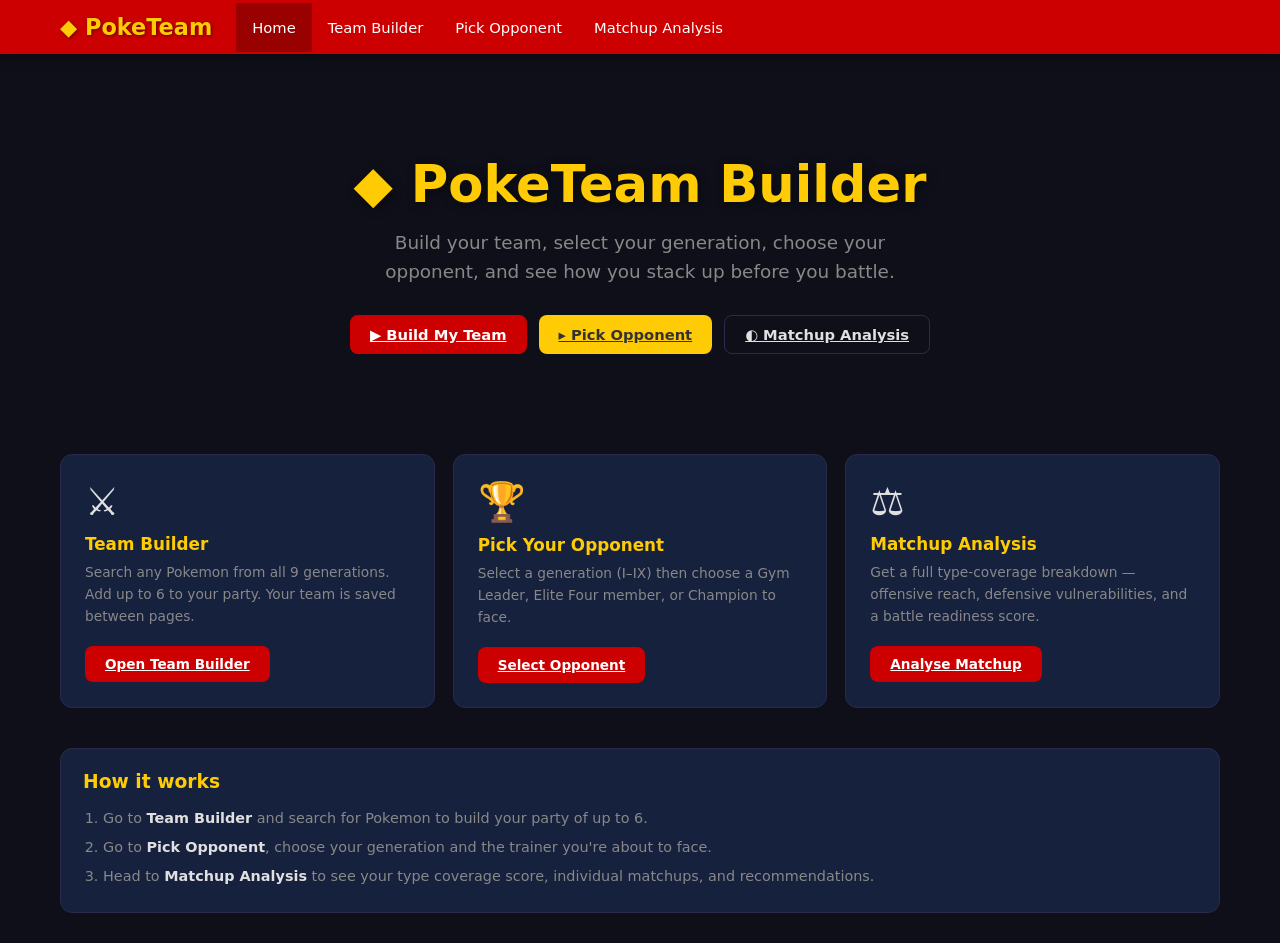
==== index.html @ e87c1c85 "create app" ====
<!DOCTYPE html>
<html lang="en">
<head>
  <meta charset="UTF-8">
  <meta name="viewport" content="width=device-width, initial-scale=1.0">
  <title>PokeTeam Builder</title>
  <link rel="stylesheet" href="style.css">
</head>
<body>

<nav>
  <div class="nav-inner">
    <a class="nav-logo" href="index.html">&#9670; PokeTeam</a>
    <ul class="nav-links">
      <li><a href="index.html">Home</a></li>
      <li><a href="teambuilder.html">Team Builder</a></li>
      <li><a href="opponent.html">Pick Opponent</a></li>
      <li><a href="comparison.html">Matchup Analysis</a></li>
    </ul>
  </div>
</nav>

<div class="container">
  <div class="hero">
    <h1>&#9670; PokeTeam Builder</h1>
    <p>Build your team, select your generation, choose your opponent, and see how you stack up before you battle.</p>
    <div class="hero-btns">
      <a href="teambuilder.html" class="btn btn-primary">&#9654; Build My Team</a>
      <a href="opponent.html" class="btn btn-yellow">&#9656; Pick Opponent</a>
      <a href="comparison.html" class="btn btn-secondary">&#9680; Matchup Analysis</a>
    </div>
  </div>

  <!-- Quick status bar -->
  <div id="status-bar" class="card" style="margin-bottom:30px; display:none">
    <div style="display:flex;gap:30px;align-items:center;flex-wrap:wrap;">
      <div>
        <div style="font-size:.75rem;color:var(--text-muted);text-transform:uppercase;font-weight:700;margin-bottom:4px">My Team</div>
        <div id="status-team" style="font-size:1rem;font-weight:700;color:var(--yellow)"></div>
      </div>
      <div>
        <div style="font-size:.75rem;color:var(--text-muted);text-transform:uppercase;font-weight:700;margin-bottom:4px">Opponent</div>
        <div id="status-opp" style="font-size:1rem;font-weight:700;color:var(--yellow)"></div>
      </div>
      <div style="margin-left:auto">
        <a href="comparison.html" class="btn btn-yellow" id="goto-compare" style="display:none">See Matchup &#8594;</a>
      </div>
    </div>
  </div>

  <div class="feature-grid">
    <div class="feature-card">
      <div class="feature-icon">&#9876;</div>
      <h3>Team Builder</h3>
      <p>Search any Pokemon from all 9 generations. Add up to 6 to your party. Your team is saved between pages.</p>
      <br><a href="teambuilder.html" class="btn btn-primary" style="font-size:.85rem">Open Team Builder</a>
    </div>
    <div class="feature-card">
      <div class="feature-icon">&#127942;</div>
      <h3>Pick Your Opponent</h3>
      <p>Select a generation (I–IX) then choose a Gym Leader, Elite Four member, or Champion to face.</p>
      <br><a href="opponent.html" class="btn btn-primary" style="font-size:.85rem">Select Opponent</a>
    </div>
    <div class="feature-card">
      <div class="feature-icon">&#9878;</div>
      <h3>Matchup Analysis</h3>
      <p>Get a full type-coverage breakdown — offensive reach, defensive vulnerabilities, and a battle readiness score.</p>
      <br><a href="comparison.html" class="btn btn-primary" style="font-size:.85rem">Analyse Matchup</a>
    </div>
  </div>

  <div style="margin-top:40px" class="card">
    <h3 style="color:var(--yellow);margin-bottom:12px">How it works</h3>
    <ol style="padding-left:20px;color:var(--text-muted);font-size:.9rem;line-height:2">
      <li>Go to <strong style="color:var(--text)">Team Builder</strong> and search for Pokemon to build your party of up to 6.</li>
      <li>Go to <strong style="color:var(--text)">Pick Opponent</strong>, choose your generation and the trainer you're about to face.</li>
      <li>Head to <strong style="color:var(--text)">Matchup Analysis</strong> to see your type coverage score, individual matchups, and recommendations.</li>
    </ol>
  </div>
</div>

<script src="js/app.js"></script>
<script>
  // Show quick status bar if data exists
  const team = getMyTeam();
  const opp  = getSelectedOpponent();
  if (team.length > 0 || opp) {
    document.getElementById('status-bar').style.display = 'block';
    document.getElementById('status-team').textContent =
      team.length > 0 ? team.map(p => p.name).join(', ') : 'None set';
    document.getElementById('status-opp').textContent =
      opp ? `${opp.name} (Gen ${opp.gen})` : 'None selected';
    if (team.length > 0 && opp)
      document.getElementById('goto-compare').style.display = 'inline-flex';
  }
</script>
</body>
</html>
---- style.css ----
* { margin: 0; padding: 0; box-sizing: border-box; }

:root {
  --red: #CC0000;
  --dark-red: #990000;
  --white: #FFFFFF;
  --dark: #1a1a2e;
  --darker: #0f0f1a;
  --card-bg: #16213e;
  --border: #2a2a4a;
  --text: #e0e0e0;
  --text-muted: #888;
  --yellow: #FFCB05;
  --blue: #3B4CCA;
}

body { font-family: 'Segoe UI', system-ui, sans-serif; background: var(--darker); color: var(--text); min-height: 100vh; }

/* NAV */
nav { background: var(--red); position: sticky; top: 0; z-index: 100; box-shadow: 0 2px 10px rgba(0,0,0,.5); }
.nav-inner { max-width: 1200px; margin: 0 auto; display: flex; align-items: center; padding: 0 20px; flex-wrap: wrap; }
.nav-logo { font-size: 1.4rem; font-weight: 900; color: var(--yellow); text-decoration: none; padding: 14px 0; margin-right: 24px; text-shadow: 1px 1px 3px rgba(0,0,0,.5); }
.nav-links { display: flex; list-style: none; }
.nav-links a { color: #fff; text-decoration: none; padding: 16px 16px; display: block; font-weight: 500; transition: background .2s; font-size: .92rem; }
.nav-links a:hover, .nav-links a.active { background: rgba(0,0,0,.25); }

/* LAYOUT */
.container { max-width: 1200px; margin: 0 auto; padding: 30px 20px; }
.page-title { font-size: 2rem; font-weight: 900; color: var(--yellow); margin-bottom: 6px; }
.page-subtitle { color: var(--text-muted); margin-bottom: 28px; font-size: 1rem; }

/* CARD */
.card { background: var(--card-bg); border: 1px solid var(--border); border-radius: 12px; padding: 22px; }

/* BUTTONS */
.btn { padding: 10px 20px; border-radius: 8px; border: none; cursor: pointer; font-size: .92rem; font-weight: 700; transition: all .18s; display: inline-flex; align-items: center; gap: 6px; }
.btn-primary { background: var(--red); color: #fff; }
.btn-primary:hover { background: var(--dark-red); transform: translateY(-1px); }
.btn-secondary { background: transparent; color: var(--text); border: 1px solid var(--border); }
.btn-secondary:hover { background: var(--border); }
.btn-yellow { background: var(--yellow); color: #333; }
.btn-yellow:hover { background: #e6b800; transform: translateY(-1px); }
.btn:disabled { opacity: .4; cursor: not-allowed; transform: none; }

/* TYPE BADGES */
.type-badge { display: inline-block; padding: 3px 10px; border-radius: 20px; font-size: .72rem; font-weight: 800; text-transform: uppercase; letter-spacing: .5px; color: #fff; text-shadow: 0 1px 2px rgba(0,0,0,.35); }
.type-normal   { background: #A8A878; }
.type-fire     { background: #F08030; }
.type-water    { background: #6890F0; }
.type-electric { background: #F8D030; color: #333; }
.type-grass    { background: #78C850; }
.type-ice      { background: #98D8D8; color: #333; }
.type-fighting { background: #C03028; }
.type-poison   { background: #A040A0; }
.type-ground   { background: #E0C068; color: #333; }
.type-flying   { background: #A890F0; }
.type-psychic  { background: #F85888; }
.type-bug      { background: #A8B820; }
.type-rock     { background: #B8A038; }
.type-ghost    { background: #705898; }
.type-dragon   { background: #7038F8; }
.type-dark     { background: #705848; }
.type-steel    { background: #B8B8D0; color: #333; }
.type-fairy    { background: #EE99AC; color: #333; }

/* POKEMON CARD */
.pokemon-card { background: var(--card-bg); border: 2px solid var(--border); border-radius: 12px; padding: 14px; text-align: center; position: relative; transition: border-color .2s, transform .2s; }
.pokemon-card img { width: 96px; height: 96px; image-rendering: pixelated; }
.pokemon-card .pkmn-name { font-weight: 800; text-transform: capitalize; margin: 5px 0 3px; font-size: .88rem; }
.pokemon-card .pkmn-level { color: var(--text-muted); font-size: .78rem; }
.pokemon-card .types { display: flex; gap: 4px; justify-content: center; margin-top: 5px; flex-wrap: wrap; }
.remove-btn { position: absolute; top: 6px; right: 6px; background: rgba(204,0,0,.75); color: #fff; border: none; border-radius: 50%; width: 22px; height: 22px; font-size: .9rem; cursor: pointer; display: flex; align-items: center; justify-content: center; line-height: 1; }
.remove-btn:hover { background: var(--red); }

/* TEAM GRID */
.team-grid { display: grid; grid-template-columns: repeat(6, 1fr); gap: 12px; margin-bottom: 20px; }
.team-slot { background: var(--card-bg); border: 2px dashed var(--border); border-radius: 12px; padding: 14px; text-align: center; min-height: 148px; display: flex; align-items: center; justify-content: center; }
.team-slot.filled { border-style: solid; border-color: var(--red); }
.empty-text { color: var(--text-muted); font-size: .82rem; }

/* SEARCH */
.search-wrap { position: relative; margin-bottom: 20px; }
.search-input { width: 100%; padding: 12px 16px; background: var(--card-bg); border: 1px solid var(--border); border-radius: 8px; color: var(--text); font-size: 1rem; outline: none; transition: border-color .2s; }
.search-input:focus { border-color: var(--red); }
.search-input::placeholder { color: var(--text-muted); }
.autocomplete-list { position: absolute; top: 100%; left: 0; right: 0; background: var(--card-bg); border: 1px solid var(--border); border-top: none; border-radius: 0 0 8px 8px; max-height: 220px; overflow-y: auto; z-index: 50; display: none; }
.autocomplete-list.open { display: block; }
.auto-item { padding: 9px 16px; cursor: pointer; text-transform: capitalize; display: flex; align-items: center; gap: 10px; font-size: .9rem; }
.auto-item:hover, .auto-item-active { background: var(--border); }
.auto-item img { width: 32px; height: 32px; image-rendering: pixelated; }

/* STAT BAR */
.stat-row { display: flex; align-items: center; gap: 10px; margin: 4px 0; }
.stat-name { width: 90px; font-size: .72rem; color: var(--text-muted); text-align: right; text-transform: uppercase; font-weight: 700; }
.stat-track { flex: 1; height: 8px; background: var(--border); border-radius: 4px; overflow: hidden; }
.stat-fill { height: 100%; border-radius: 4px; transition: width .5s ease; }
.stat-val { width: 32px; font-size: .78rem; font-weight: 700; }

/* GEN GRID */
.gen-grid { display: grid; grid-template-columns: repeat(auto-fill, minmax(170px, 1fr)); gap: 14px; margin-bottom: 30px; }
.gen-card { background: var(--card-bg); border: 2px solid var(--border); border-radius: 12px; padding: 18px; text-align: center; cursor: pointer; transition: all .18s; }
.gen-card:hover, .gen-card.selected { border-color: var(--yellow); background: rgba(255,203,5,.07); }
.gen-number { font-size: 2.2rem; font-weight: 900; color: var(--yellow); }
.gen-name { font-size: .85rem; color: var(--text-muted); margin-top: 3px; }
.gen-region { font-size: .78rem; color: var(--text-muted); }

/* OPPONENTS */
.opponents-grid { display: grid; grid-template-columns: repeat(auto-fill, minmax(155px, 1fr)); gap: 14px; }
.opp-card { background: var(--card-bg); border: 2px solid var(--border); border-radius: 12px; padding: 14px; text-align: center; cursor: pointer; transition: all .18s; }
.opp-card:hover, .opp-card.selected { border-color: var(--red); background: rgba(204,0,0,.07); }
.opp-name { font-weight: 800; font-size: .93rem; }
.opp-role { font-size: .76rem; color: var(--text-muted); margin: 3px 0; line-height: 1.3; }

/* COMPARISON */
.vs-header { display: grid; grid-template-columns: 1fr auto 1fr; align-items: start; gap: 16px; margin-bottom: 28px; }
.vs-text { font-size: 2.5rem; font-weight: 900; color: var(--red); text-align: center; margin-top: 20px; }
.score-circle { width: 120px; height: 120px; border-radius: 50%; border: 5px solid var(--yellow); display: flex; align-items: center; justify-content: center; flex-direction: column; margin: 0 auto 10px; background: rgba(255,203,5,.08); }
.score-number { font-size: 2.6rem; font-weight: 900; color: var(--yellow); line-height: 1; }
.score-label { font-size: .65rem; color: var(--text-muted); text-transform: uppercase; letter-spacing: .5px; }
.matchup-grid { display: grid; grid-template-columns: 1fr 1fr; gap: 18px; margin-top: 18px; }
.coverage-row { margin: 9px 0; }
.cov-label { display: flex; justify-content: space-between; font-size: .82rem; margin-bottom: 3px; }
.cov-track { height: 11px; background: var(--border); border-radius: 6px; overflow: hidden; }
.cov-fill { height: 100%; border-radius: 6px; transition: width .8s ease; }
.rec-box { background: rgba(255,203,5,.07); border: 1px solid rgba(255,203,5,.3); border-radius: 12px; padding: 18px; margin-top: 18px; }
.rec-box h3 { color: var(--yellow); margin-bottom: 10px; font-size: 1rem; }
.rec-box p, .rec-box li { font-size: .88rem; color: var(--text); line-height: 1.6; }
.rec-box ul { padding-left: 18px; margin-top: 6px; }

/* INDIVIDUAL MATCHUP TABLE */
.matchup-table { width: 100%; border-collapse: collapse; font-size: .84rem; margin-top: 10px; }
.matchup-table th { background: var(--border); padding: 7px 12px; text-align: left; font-size: .72rem; font-weight: 700; text-transform: uppercase; color: var(--text-muted); letter-spacing: .4px; }
.matchup-table td { padding: 7px 12px; border-bottom: 1px solid rgba(255,255,255,.04); text-transform: capitalize; }
.matchup-table tr:hover td { background: rgba(255,255,255,.02); }
.pill { display: inline-block; padding: 2px 8px; border-radius: 20px; font-size: .73rem; font-weight: 700; }
.pill-green  { background: rgba(74,222,128,.18); color: #4ade80; }
.pill-red    { background: rgba(248,113,113,.18); color: #f87171; }
.pill-gray   { background: rgba(107,114,128,.18); color: #9ca3af; }
.pill-yellow { background: rgba(251,191,36,.18); color: #fbbf24; }

/* HERO (home) */
.hero { text-align: center; padding: 70px 20px 50px; }
.hero h1 { font-size: 3.2rem; font-weight: 900; color: var(--yellow); text-shadow: 2px 2px 10px rgba(0,0,0,.5); margin-bottom: 14px; }
.hero p { font-size: 1.15rem; color: var(--text-muted); max-width: 580px; margin: 0 auto 28px; line-height: 1.6; }
.hero-btns { display: flex; gap: 12px; justify-content: center; flex-wrap: wrap; }
.feature-grid { display: grid; grid-template-columns: repeat(auto-fit, minmax(240px, 1fr)); gap: 18px; margin-top: 50px; }
.feature-card { background: var(--card-bg); border: 1px solid var(--border); border-radius: 12px; padding: 24px; }
.feature-icon { font-size: 2.4rem; margin-bottom: 10px; }
.feature-card h3 { color: var(--yellow); margin-bottom: 7px; font-size: 1.05rem; }
.feature-card p { color: var(--text-muted); font-size: .86rem; line-height: 1.6; }

/* MISC */
.spinner { width: 44px; height: 44px; border: 4px solid var(--border); border-top-color: var(--red); border-radius: 50%; animation: spin .7s linear infinite; margin: 50px auto; }
@keyframes spin { to { transform: rotate(360deg); } }
.alert { padding: 11px 15px; border-radius: 8px; margin: 10px 0; font-size: .88rem; }
.alert-info    { background: rgba(56,189,248,.08); border: 1px solid rgba(56,189,248,.25); color: #7dd3fc; }
.alert-warn    { background: rgba(251,191,36,.08); border: 1px solid rgba(251,191,36,.25); color: #fbbf24; }
.alert-success { background: rgba(34,197,94,.08); border: 1px solid rgba(34,197,94,.25); color: #4ade80; }
.alert-danger  { background: rgba(248,113,113,.08); border: 1px solid rgba(248,113,113,.25); color: #f87171; }
.section-title { font-size: 1.1rem; font-weight: 800; color: var(--yellow); margin-bottom: 14px; margin-top: 26px; }
.divider { height: 1px; background: var(--border); margin: 24px 0; }

/* RESPONSIVE */
@media (max-width: 900px) { .team-grid { grid-template-columns: repeat(3, 1fr); } }
@media (max-width: 700px) { .matchup-grid { grid-template-columns: 1fr; } .vs-header { grid-template-columns: 1fr; } .vs-text { display: none; } .hero h1 { font-size: 2.2rem; } }
@media (max-width: 480px) { .team-grid { grid-template-columns: repeat(2, 1fr); } .nav-links a { padding: 14px 10px; font-size: .82rem; } }
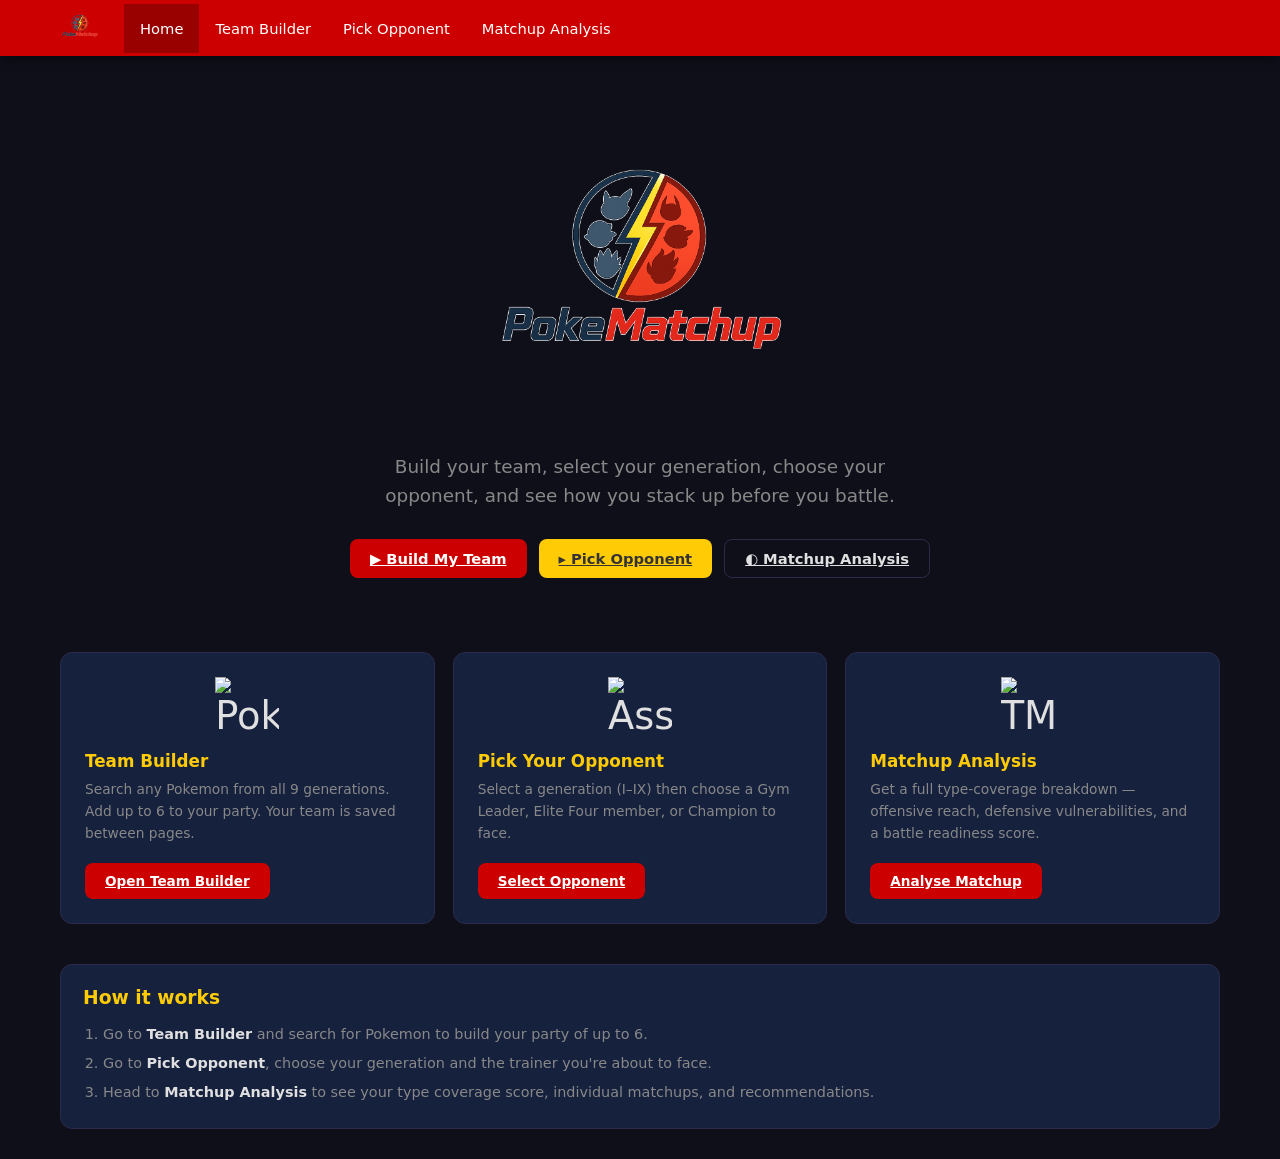
==== commit 2f26dd92: "refine and mobile port" ====
--- a/index.html
+++ b/index.html
@@ -3,14 +3,16 @@
 <head>
   <meta charset="UTF-8">
   <meta name="viewport" content="width=device-width, initial-scale=1.0">
-  <title>PokeTeam Builder</title>
+  <title>PokeMatchup</title>
+  <link rel="icon" type="image/png" href="PokeMatchup.png">
   <link rel="stylesheet" href="style.css">
 </head>
 <body>
 
 <nav>
   <div class="nav-inner">
-    <a class="nav-logo" href="index.html">&#9670; PokeTeam</a>
+    <a class="nav-logo" href="index.html"><img src="PokeMatchup.png" alt="PokeMatchup" class="nav-logo-img"></a>
+    <button class="hamburger" aria-label="Menu"><span></span><span></span><span></span></button>
     <ul class="nav-links">
       <li><a href="index.html">Home</a></li>
       <li><a href="teambuilder.html">Team Builder</a></li>
@@ -22,7 +24,7 @@
 
 <div class="container">
   <div class="hero">
-    <h1>&#9670; PokeTeam Builder</h1>
+    <img src="PokeMatchup.png" alt="PokeMatchup" class="hero-logo">
     <p>Build your team, select your generation, choose your opponent, and see how you stack up before you battle.</p>
     <div class="hero-btns">
       <a href="teambuilder.html" class="btn btn-primary">&#9654; Build My Team</a>
@@ -50,19 +52,19 @@
 
   <div class="feature-grid">
     <div class="feature-card">
-      <div class="feature-icon">&#9876;</div>
+      <div class="feature-icon"><img src="https://raw.githubusercontent.com/PokeAPI/sprites/master/sprites/items/poke-ball.png" alt="Pokeball" style="width:64px;height:64px;image-rendering:pixelated"></div>
       <h3>Team Builder</h3>
       <p>Search any Pokemon from all 9 generations. Add up to 6 to your party. Your team is saved between pages.</p>
       <br><a href="teambuilder.html" class="btn btn-primary" style="font-size:.85rem">Open Team Builder</a>
     </div>
     <div class="feature-card">
-      <div class="feature-icon">&#127942;</div>
+      <div class="feature-icon"><img src="https://raw.githubusercontent.com/PokeAPI/sprites/master/sprites/items/assault-vest.png" alt="Assault Vest" style="width:64px;height:64px;image-rendering:pixelated"></div>
       <h3>Pick Your Opponent</h3>
       <p>Select a generation (I–IX) then choose a Gym Leader, Elite Four member, or Champion to face.</p>
       <br><a href="opponent.html" class="btn btn-primary" style="font-size:.85rem">Select Opponent</a>
     </div>
     <div class="feature-card">
-      <div class="feature-icon">&#9878;</div>
+      <div class="feature-icon"><img src="https://raw.githubusercontent.com/PokeAPI/sprites/master/sprites/items/tm-normal.png" alt="TM" style="width:64px;height:64px;image-rendering:pixelated"></div>
       <h3>Matchup Analysis</h3>
       <p>Get a full type-coverage breakdown — offensive reach, defensive vulnerabilities, and a battle readiness score.</p>
       <br><a href="comparison.html" class="btn btn-primary" style="font-size:.85rem">Analyse Matchup</a>
@@ -89,7 +91,7 @@
     document.getElementById('status-team').textContent =
       team.length > 0 ? team.map(p => p.name).join(', ') : 'None set';
     document.getElementById('status-opp').textContent =
-      opp ? `${opp.name} (Gen ${opp.gen})` : 'None selected';
+      opp ? `${opp.name} — Gen ${opp.gen}${opp.game ? ' ('+opp.game+')' : ''}` : 'None selected';
     if (team.length > 0 && opp)
       document.getElementById('goto-compare').style.display = 'inline-flex';
   }
--- a/style.css
+++ b/style.css
@@ -19,7 +19,8 @@
 /* NAV */
 nav { background: var(--red); position: sticky; top: 0; z-index: 100; box-shadow: 0 2px 10px rgba(0,0,0,.5); }
 .nav-inner { max-width: 1200px; margin: 0 auto; display: flex; align-items: center; padding: 0 20px; flex-wrap: wrap; }
-.nav-logo { font-size: 1.4rem; font-weight: 900; color: var(--yellow); text-decoration: none; padding: 14px 0; margin-right: 24px; text-shadow: 1px 1px 3px rgba(0,0,0,.5); }
+.nav-logo { text-decoration: none; padding: 8px 0; margin-right: 24px; display: flex; align-items: center; }
+.nav-logo-img { height: 40px; width: auto; object-fit: contain; display: block; }
 .nav-links { display: flex; list-style: none; }
 .nav-links a { color: #fff; text-decoration: none; padding: 16px 16px; display: block; font-weight: 500; transition: background .2s; font-size: .92rem; }
 .nav-links a:hover, .nav-links a.active { background: rgba(0,0,0,.25); }
@@ -139,13 +140,14 @@
 .pill-yellow { background: rgba(251,191,36,.18); color: #fbbf24; }
 
 /* HERO (home) */
-.hero { text-align: center; padding: 70px 20px 50px; }
+.hero { text-align: center; padding: 30px 20px 24px; }
 .hero h1 { font-size: 3.2rem; font-weight: 900; color: var(--yellow); text-shadow: 2px 2px 10px rgba(0,0,0,.5); margin-bottom: 14px; }
+.hero-logo { max-width: 320px; width: 65%; height: auto; object-fit: contain; margin: 0 auto 16px; display: block; }
 .hero p { font-size: 1.15rem; color: var(--text-muted); max-width: 580px; margin: 0 auto 28px; line-height: 1.6; }
 .hero-btns { display: flex; gap: 12px; justify-content: center; flex-wrap: wrap; }
 .feature-grid { display: grid; grid-template-columns: repeat(auto-fit, minmax(240px, 1fr)); gap: 18px; margin-top: 50px; }
 .feature-card { background: var(--card-bg); border: 1px solid var(--border); border-radius: 12px; padding: 24px; }
-.feature-icon { font-size: 2.4rem; margin-bottom: 10px; }
+.feature-icon { font-size: 2.4rem; margin-bottom: 10px; display: flex; align-items: center; justify-content: center; }
 .feature-card h3 { color: var(--yellow); margin-bottom: 7px; font-size: 1.05rem; }
 .feature-card p { color: var(--text-muted); font-size: .86rem; line-height: 1.6; }
 
@@ -160,7 +162,99 @@
 .section-title { font-size: 1.1rem; font-weight: 800; color: var(--yellow); margin-bottom: 14px; margin-top: 26px; }
 .divider { height: 1px; background: var(--border); margin: 24px 0; }
 
+/* CATEGORY TABS */
+.cat-tab { font-size: .82rem; padding: 7px 14px; border: 1px solid var(--border); color: var(--text-muted); background: transparent; }
+.cat-tab:hover { background: var(--border); color: var(--text); }
+.cat-tab.active { background: var(--red); color: #fff; border-color: var(--red); }
+
+/* GAME SELECT BUTTON */
+.game-btn { font-size: .88rem; }
+.game-btn.active-game { background: var(--red); color: #fff; border-color: var(--red); }
+
+/* CATEGORY BADGES (small label on opponent cards) */
+.cat-badge { display: inline-block; font-size: .65rem; padding: 2px 8px; border-radius: 20px; font-weight: 800; text-transform: uppercase; letter-spacing: .4px; margin-bottom: 4px; }
+.cat-badge-gym      { background: rgba(56,189,248,.12); color: #38bdf8; }
+.cat-badge-elite4   { background: rgba(167,139,250,.12); color: #a78bfa; }
+.cat-badge-champion { background: rgba(255,203,5,.15); color: var(--yellow); }
+.cat-badge-rival    { background: rgba(74,222,128,.12); color: #4ade80; }
+.cat-badge-villain  { background: rgba(248,113,113,.12); color: #f87171; }
+
+/* CATEGORY ACCENT on opponent cards */
+.opp-card[data-cat="champion"] { border-color: rgba(255,203,5,.35); }
+.opp-card[data-cat="rival"]    { border-color: rgba(74,222,128,.25); }
+.opp-card[data-cat="villain"]  { border-color: rgba(248,113,113,.25); }
+.opp-card[data-cat="elite4"]   { border-color: rgba(167,139,250,.25); }
+
+.opp-card[data-cat="champion"].selected { border-color: var(--yellow); }
+.opp-card[data-cat="rival"].selected    { border-color: #4ade80; }
+.opp-card[data-cat="villain"].selected  { border-color: #f87171; }
+.opp-card[data-cat="elite4"].selected   { border-color: #a78bfa; }
+
+/* EDIT PANEL */
+.edit-label { display: block; font-size: .72rem; font-weight: 700; text-transform: uppercase; color: var(--text-muted); margin-bottom: 6px; letter-spacing: .4px; }
+.edit-grid { display: flex; gap: 20px; flex-wrap: wrap; align-items: flex-end; }
+.edit-grid > div { display: flex; flex-direction: column; }
+.moves-grid { display: grid; grid-template-columns: repeat(auto-fill, minmax(190px, 1fr)); gap: 12px; margin-top: 8px; }
+.move-slot { position: relative; }
+.move-slot .search-input { padding: 9px 13px; font-size: .88rem; }
+.move-type-display { margin-top: 5px; min-height: 24px; display: flex; align-items: center; }
+.pokemon-card .pkmn-ability { font-size: .68rem; color: var(--text-muted); margin-top: 4px; text-transform: capitalize; }
+.pokemon-card .pkmn-moves { display: flex; flex-wrap: wrap; gap: 2px; justify-content: center; margin-top: 5px; }
+.edit-select { width: 100%; padding: 9px 13px; background: var(--card-bg); border: 1px solid var(--border); border-radius: 8px; color: var(--text); font-size: .9rem; outline: none; cursor: pointer; }
+.edit-select:focus { border-color: var(--red); }
+
+/* POKEMON PREVIEW GRID (teambuilder search result) */
+.preview-grid { display: grid; grid-template-columns: 200px 1fr; gap: 24px; align-items: start; }
+
+/* HAMBURGER */
+.hamburger { display: none; background: none; border: none; cursor: pointer; padding: 10px; margin-left: auto; flex-shrink: 0; }
+.hamburger span { display: block; width: 24px; height: 2px; background: #fff; margin: 5px 0; border-radius: 2px; transition: all .2s; }
+
 /* RESPONSIVE */
-@media (max-width: 900px) { .team-grid { grid-template-columns: repeat(3, 1fr); } }
-@media (max-width: 700px) { .matchup-grid { grid-template-columns: 1fr; } .vs-header { grid-template-columns: 1fr; } .vs-text { display: none; } .hero h1 { font-size: 2.2rem; } }
-@media (max-width: 480px) { .team-grid { grid-template-columns: repeat(2, 1fr); } .nav-links a { padding: 14px 10px; font-size: .82rem; } }
+@media (max-width: 900px) {
+  .team-grid { grid-template-columns: repeat(3, 1fr); }
+}
+
+@media (max-width: 700px) {
+  .matchup-grid { grid-template-columns: 1fr; }
+  .vs-header { grid-template-columns: 1fr; }
+  .vs-text { display: none; }
+  .hero h1 { font-size: 2.2rem; }
+  .container { padding: 20px 14px; }
+  .card { padding: 16px; }
+  .page-title { font-size: 1.5rem; }
+}
+
+@media (max-width: 640px) {
+  /* Hamburger nav */
+  .hamburger { display: block; }
+  .nav-links {
+    display: none;
+    flex-direction: column;
+    width: 100%;
+    background: var(--dark-red);
+    order: 3;
+  }
+  .nav-links.open { display: flex; }
+  .nav-links li { width: 100%; }
+  .nav-links a { padding: 13px 20px; font-size: .95rem; border-top: 1px solid rgba(255,255,255,.1); }
+  .nav-inner { flex-wrap: wrap; }
+
+  /* Preview card stacks vertically */
+  .preview-grid { grid-template-columns: 1fr; }
+  .preview-grid > div:first-child img { width: 120px; height: 120px; }
+
+  /* Team grid */
+  .team-grid { grid-template-columns: repeat(2, 1fr); }
+
+  /* Edit panel held-item row */
+  .edit-grid { flex-direction: column; gap: 14px; }
+  .edit-select { min-width: unset !important; }
+}
+
+@media (max-width: 400px) {
+  .team-grid { grid-template-columns: repeat(2, 1fr); }
+  .hero-logo { width: 70%; }
+  .gen-grid { grid-template-columns: repeat(2, 1fr); }
+  .opponents-grid { grid-template-columns: repeat(2, 1fr); }
+}
